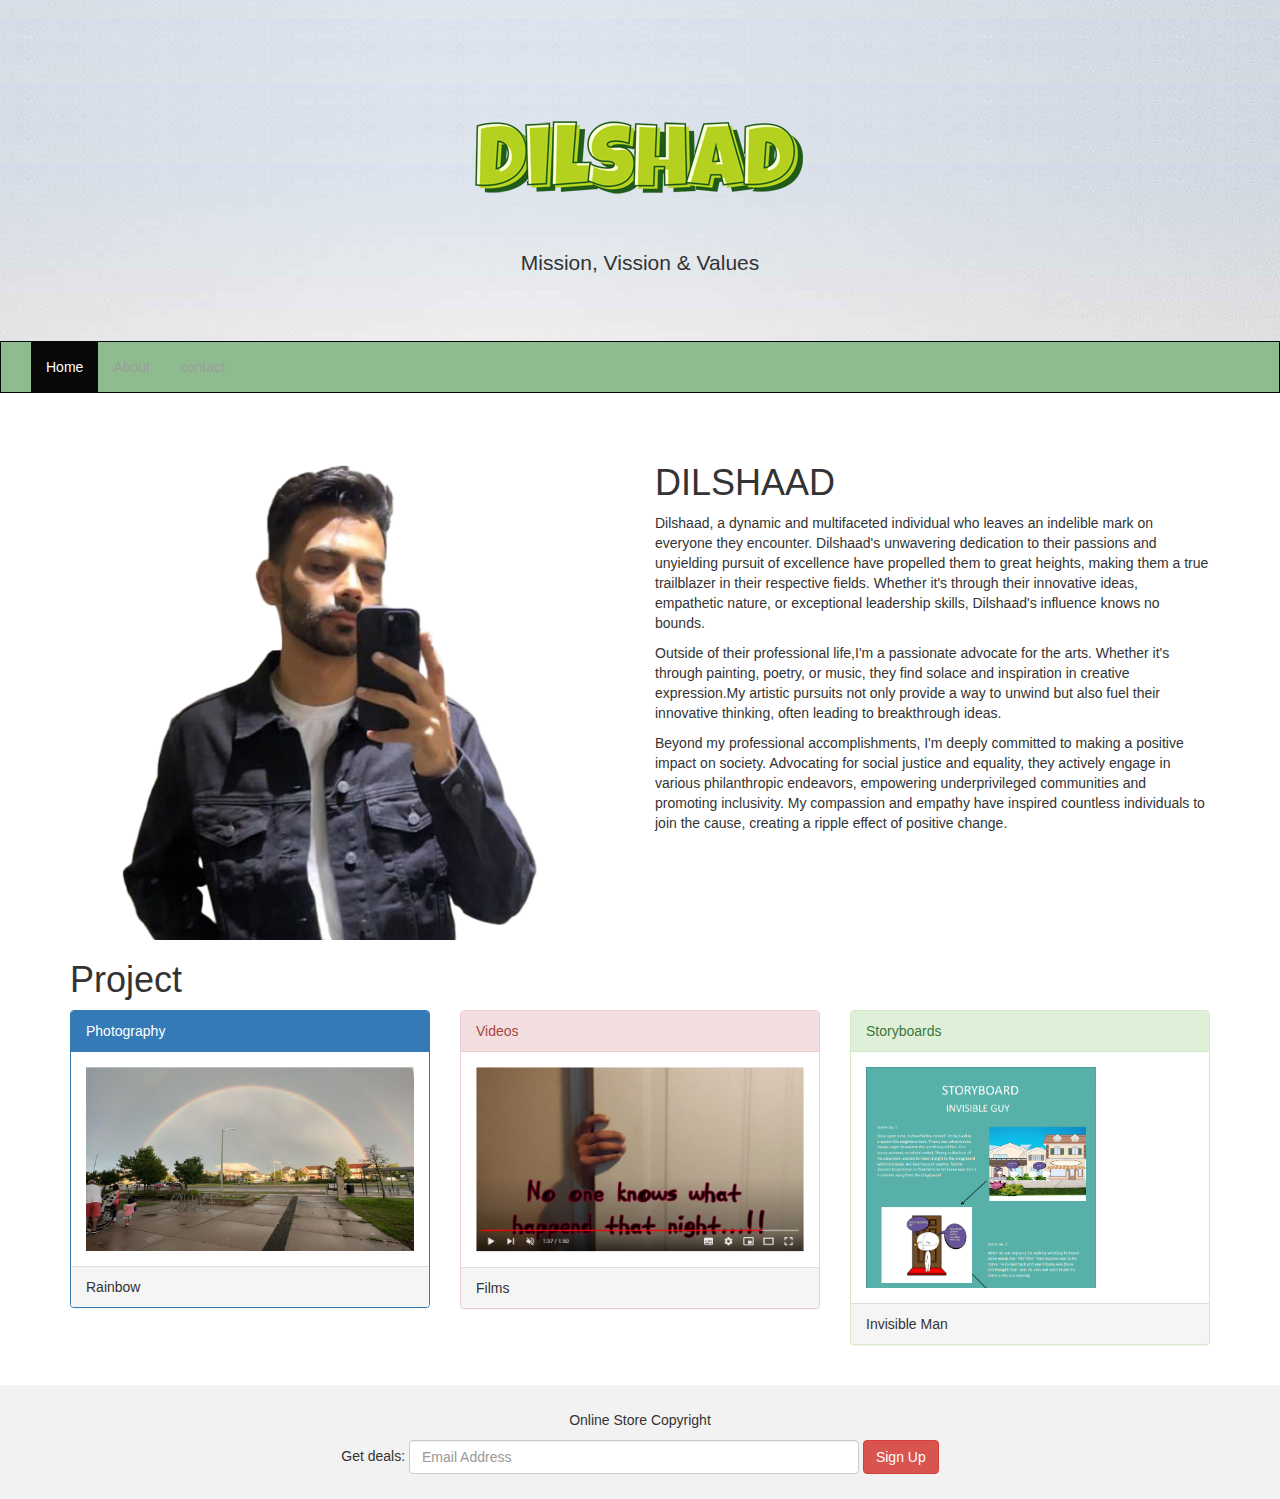
==== index.html @ 74d1b984 "Add files via upload" ====
<!DOCTYPE html>
<html lang="en">
<head>
  <title>Final project</title>
  <meta charset="utf-8">
  <meta name="viewport" content="width=device-width, initial-scale=1">
  <link rel="stylesheet" href="https://maxcdn.bootstrapcdn.com/bootstrap/3.4.1/css/bootstrap.min.css">
  <script src="https://ajax.googleapis.com/ajax/libs/jquery/3.6.4/jquery.min.js"></script>
  <script src="https://maxcdn.bootstrapcdn.com/bootstrap/3.4.1/js/bootstrap.min.js"></script>
  <link rel="stylesheet" href="style.css">
</head>
<body>

<div class="jumbotron">
  <div class="container text-center">
    <img src="Assets/logo.png" alt="">     
    <p>Mission, Vission & Values</p>
  </div>
</div>

<nav class="navbar navbar-inverse">
  <div class="container-fluid">
    <div class="navbar-header">
      <button type="button" class="navbar-toggle" data-toggle="collapse" data-target="#myNavbar">
        <span class="icon-bar"></span>
        <span class="icon-bar"></span>
        <span class="icon-bar"></span>                        
      </button>
      <a class="navbar-brand" href="#"></a>
    </div>
    <div class="collapse navbar-collapse" id="myNavbar">
      <ul class="nav navbar-nav">
        <li class="active"><a href="index.html">Home</a></li>
        <li><a href="about.html">About</a></li>
        <li><a href="contact.html">contact</a></li>

      </ul>
     
    </div>
  </div>
</nav>
<div class="container">    
    <div class="row">
      <div class="col-sm-6">
        <img src="Assets/dilshaad.png" class="img-responsive" style="width:100%" alt="Image">
     
        </div>
     
      <div class="col-sm-6"> 
        <h1>DILSHAAD</h1>
        <p> Dilshaad, a dynamic and multifaceted individual who leaves an indelible mark on everyone they encounter. Dilshaad's unwavering dedication to their passions and unyielding pursuit of excellence have propelled them to great heights, making them a true trailblazer in their respective fields. Whether it's through their innovative ideas, empathetic nature, or exceptional leadership skills, Dilshaad's influence knows no bounds.</p>
      <p>Outside of their professional life,I'm a passionate advocate for the arts. Whether it's through painting, poetry, or music, they find solace and inspiration in creative expression.My artistic pursuits not only provide a way to unwind but also fuel their innovative thinking, often leading to breakthrough ideas.</p>
    <p>Beyond my professional accomplishments, I'm deeply committed to making a positive impact on society. Advocating for social justice and equality, they actively engage in various philanthropic endeavors, empowering underprivileged communities and promoting inclusivity. My compassion and empathy have inspired countless individuals to join the cause, creating a ripple effect of positive change.</p>
    </div>
    </div>
  </div>
<div class="container">   
    <h1>Project</h1> 
  <div class="row">
    <div class="col-sm-4">
      <div class="panel panel-primary">
        <div class="panel-heading">Photography</div>
        <div class="panel-body"><img src="Assets/6.jpg" class="img-responsive" style="width:100%" alt="Image"></div>
        <div class="panel-footer">Rainbow</div>
      </div>
    </div>
    <div class="col-sm-4"> 
      <div class="panel panel-danger">
        <div class="panel-heading">Videos</div>
        <div class="panel-body"><a class="" href="https://www.youtube.com/watch?v=vNRY6krw_A4"></a><img src="Assets/4.PNG" class="img-responsive" style="width:100%" alt="Image"></div>
        <div class="panel-footer">Films</div>
      </div>
    </div>
    <div class="col-sm-4"> 
      <div class="panel panel-success">
        <div class="panel-heading">Storyboards</div>
                <div class="panel-body"><img src="Assets/2.PNG" class="img-responsive" style="width:70%" alt="Image"></div>
        <div class="panel-footer">Invisible Man</div>
      </div>
    </div>
  </div>
</div><br>
<footer class="container-fluid text-center">
  <p>Online Store Copyright</p>  
  <form class="form-inline">Get deals:
    <input type="email" class="form-control" size="50" placeholder="Email Address">
    <button type="button" class="btn btn-danger">Sign Up</button>
  </form>
</footer>

</body>
</html>
---- style.css ----
.navbar {
    margin-bottom: 50px;
    border-radius: 0;
    background-color: darkseagreen;
  }
  
   .jumbotron {
    margin-bottom: 0;
    background-image: url(Assets/banner.jpg);
  }
 
   footer {
    background-color: #f2f2f2;
    padding: 25px;
  }
  .rounded-sm {
    border-radius: 22px;
    overflow: hidden;
    box-shadow: 3px 2px 7px 1px #878787;
}
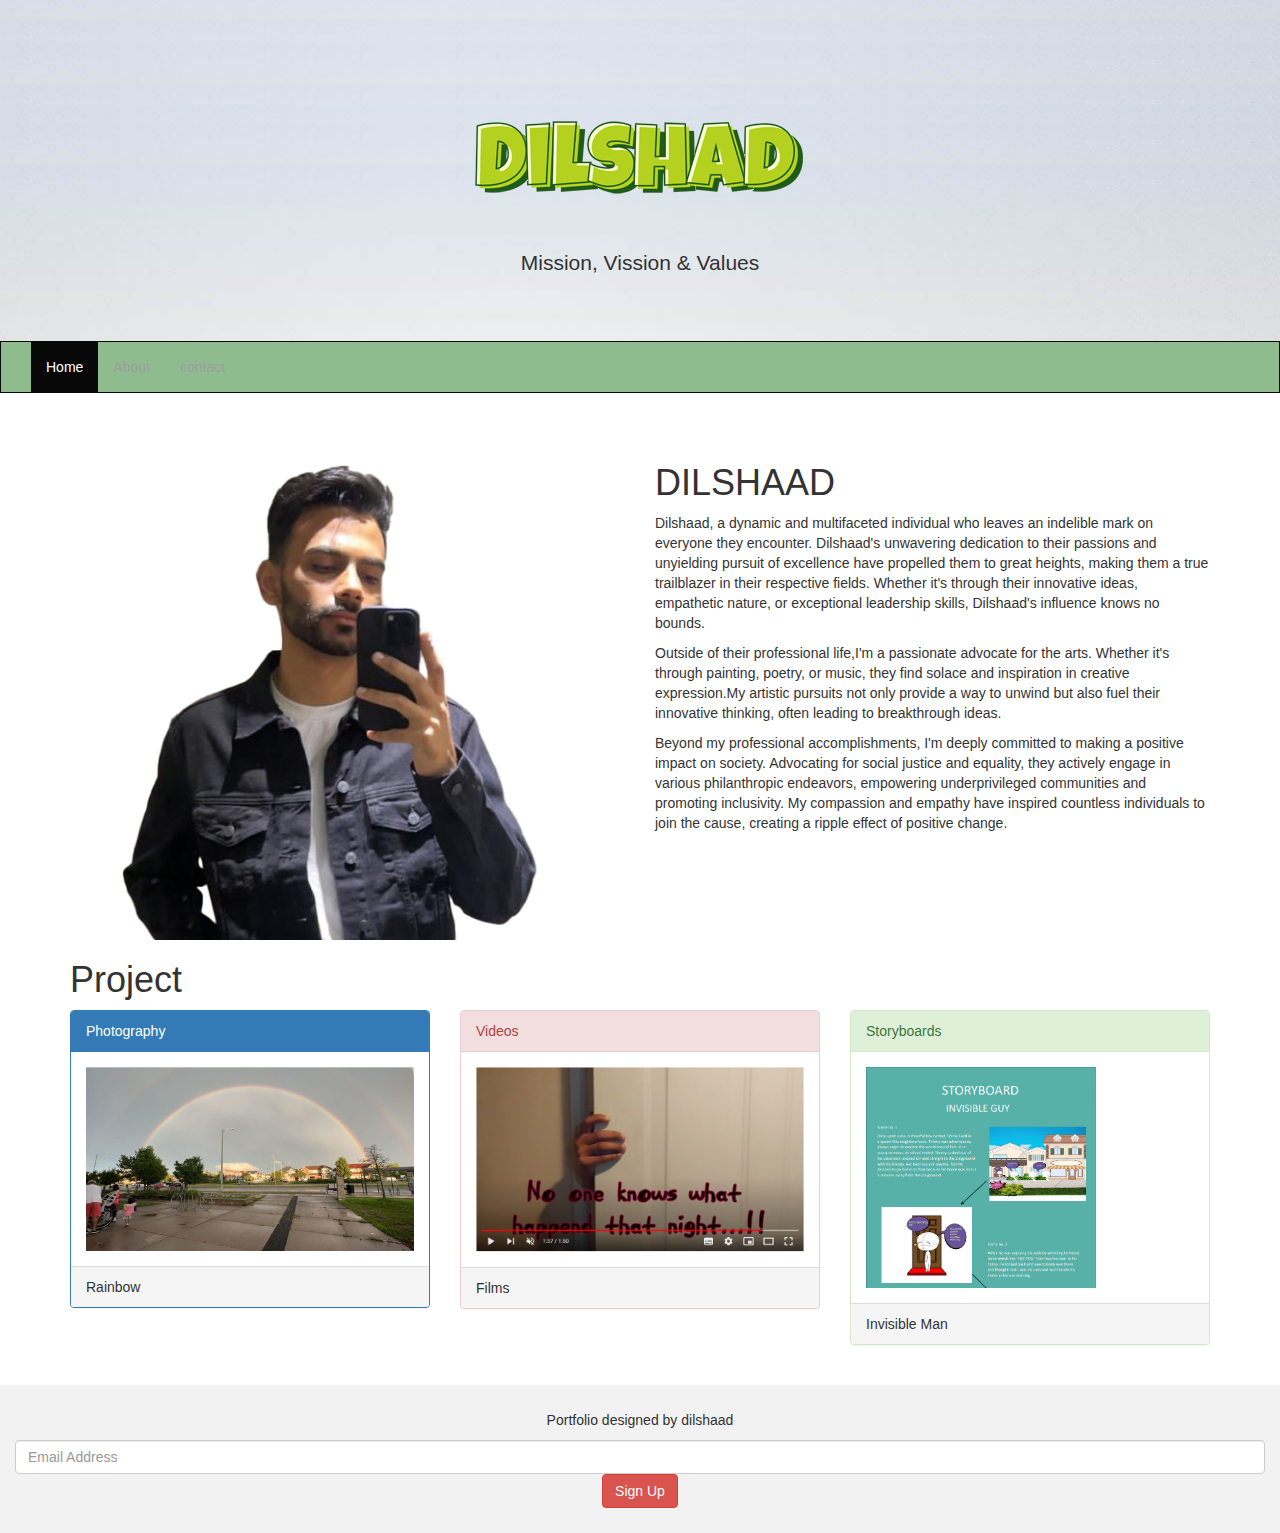
==== commit e3680d34: "index.html" ====
--- a/index.html
+++ b/index.html
@@ -81,8 +81,7 @@
   </div>
 </div><br>
 <footer class="container-fluid text-center">
-  <p>Online Store Copyright</p>  
-  <form class="form-inline">Get deals:
+  <p>Portfolio designed by dilshaad</p>  
     <input type="email" class="form-control" size="50" placeholder="Email Address">
     <button type="button" class="btn btn-danger">Sign Up</button>
   </form>
